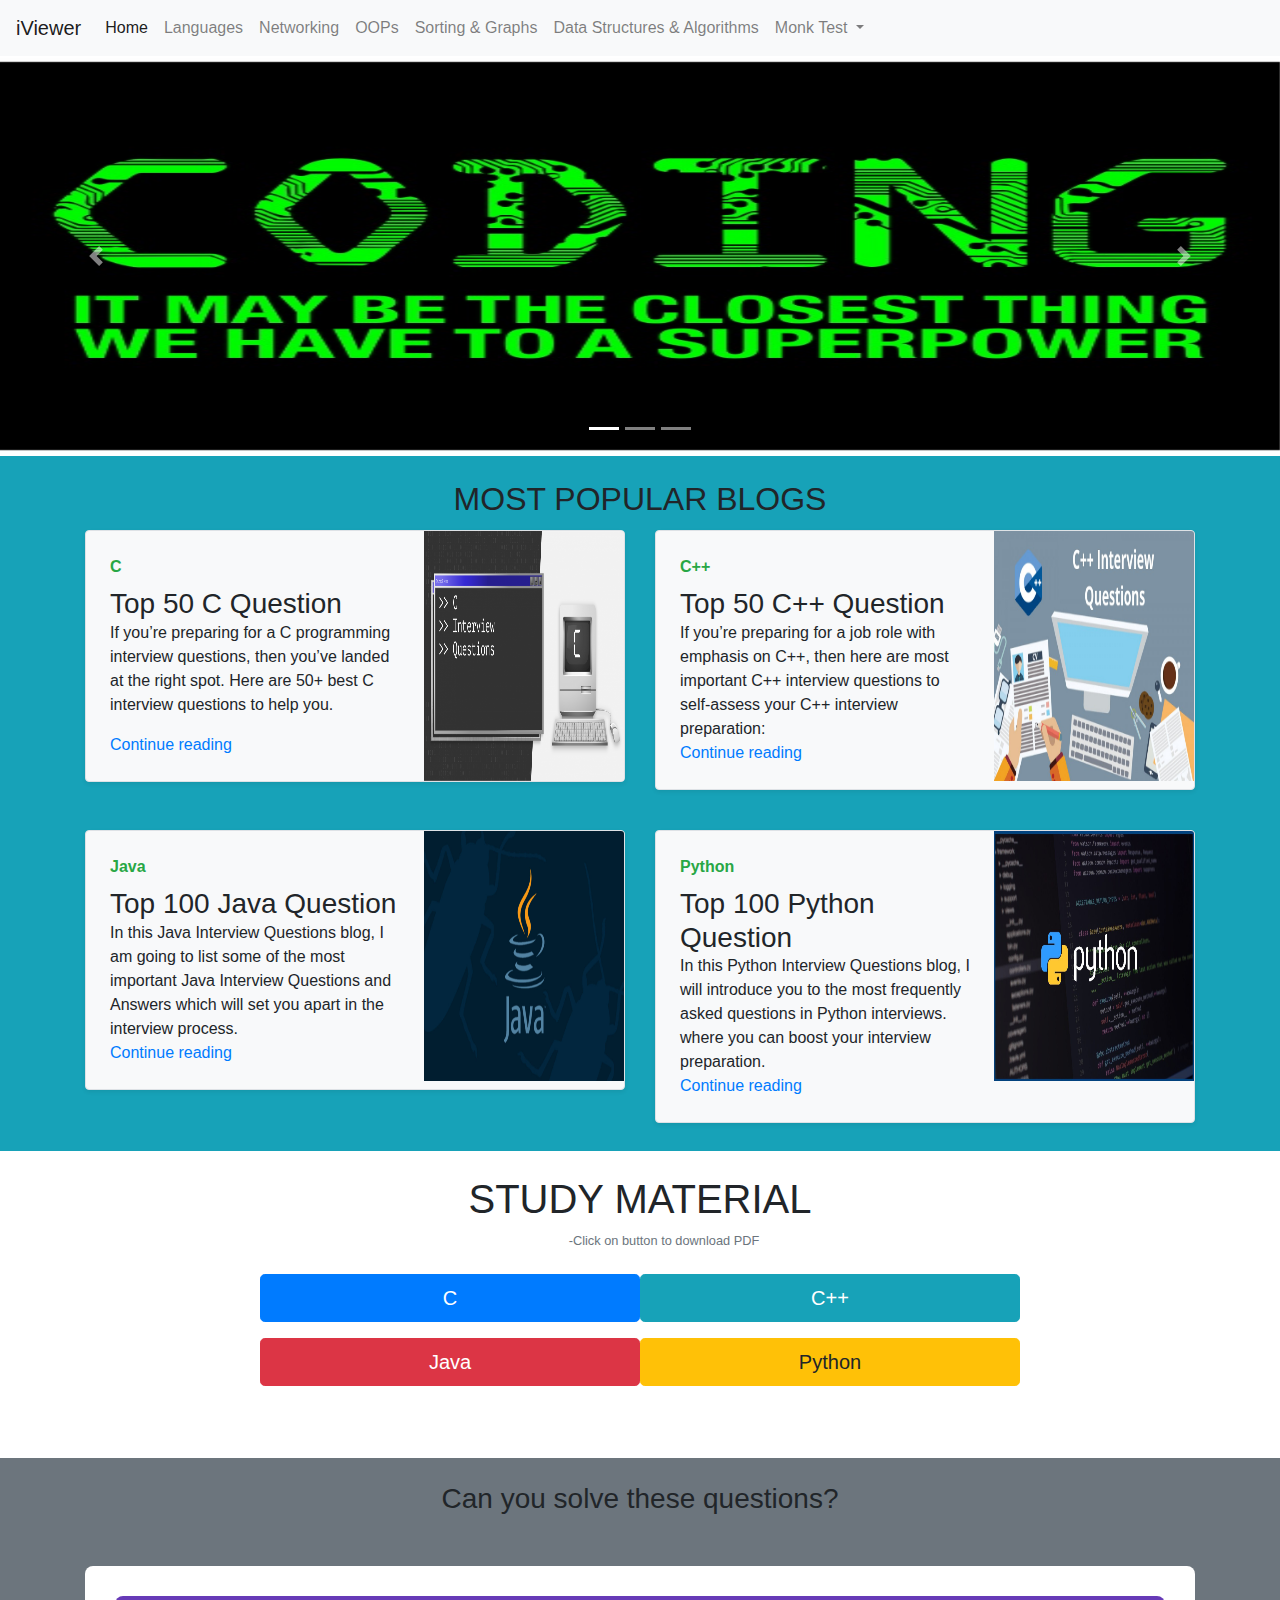
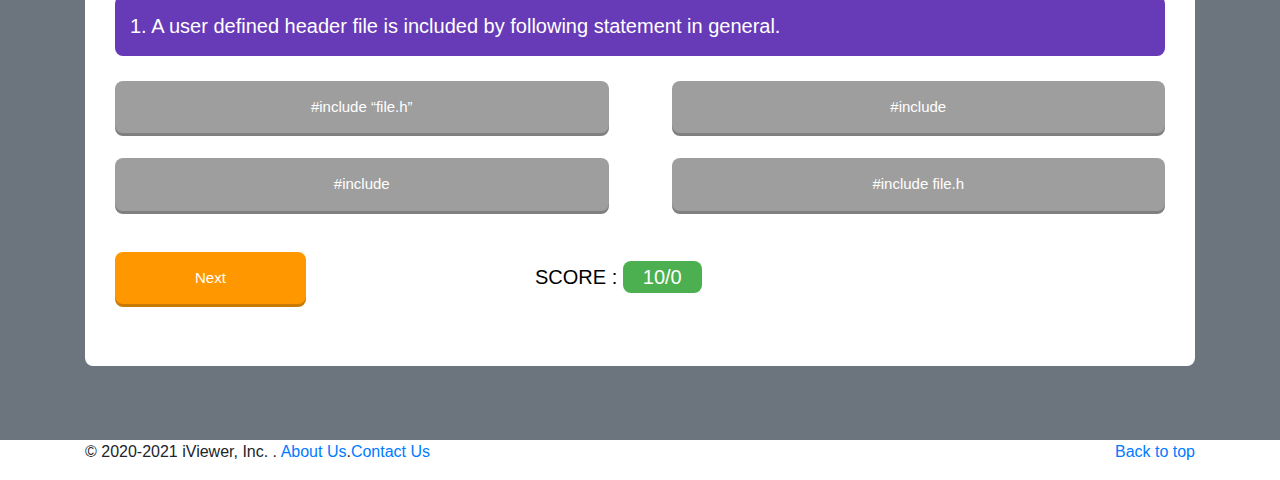
==== index.html @ e98bb6d4 "Initial commit" ====
<!DOCTYPE html>
<html lang="en">

<head>
    <meta charset="UTF-8">
    <meta name="viewport" content="width=device-width, initial-scale=1.0">
    <meta http-equiv="X-UA-Compatible" content="ie=edge">
    <link rel="stylesheet" href="https://cdnjs.cloudflare.com/ajax/libs/twitter-bootstrap/4.5.0/css/bootstrap.min.css">
    <link rel="stylesheet" href="https://cdnjs.cloudflare.com/ajax/libs/font-awesome/5.13.0/css/all.min.css">
    <link rel="stylesheet" href="assets/css/style.css">
    <link rel="stylesheet" href="css/style.css">
    <title>iViewer- Heaven for Interview</title>
    <style>
        div#test {
            padding: 10px 40px 40px 40px;
        }
    </style>
</head>

<body>
    <nav class="navbar navbar-expand-lg navbar-light bg-light sticky-top">
        <a class="navbar-brand" href="index.html">iViewer</a>
        <button class="navbar-toggler" type="button" data-toggle="collapse" data-target="#navbarSupportedContent" aria-controls="navbarSupportedContent" aria-expanded="false" aria-label="Toggle navigation">
            <span class="navbar-toggler-icon"></span>
        </button>

        <div class="collapse navbar-collapse" id="navbarSupportedContent">
            <ul class="navbar-nav mr-auto">
                <li class="nav-item active">
                    <a class="nav-link" href="#">Home<span class="sr-only">(current)</span></a>
                </li>
                <li class="nav-item">
                    <a class="nav-link" href="language.html">Languages</a>
                </li>
                <li class="nav-item">
                    <a class="nav-link" href="networking.html">Networking</a>
                </li>
                <li class="nav-item">
                    <a class="nav-link" href="oops.html">OOPs</a>
                </li>
                <li class="nav-item">
                    <a class="nav-link" href="Sorting&Graphs.html">Sorting & Graphs</a>
                </li>
                <li class="nav-item">
                    <a class="nav-link" href="ds.html">Data Structures & Algorithms</a>
                </li>
                <li class="nav-item dropdown">
                    <a class="nav-link dropdown-toggle" href="#" id="navbarDropdown" role="button" data-toggle="dropdown" aria-haspopup="true" aria-expanded="false">
                        Monk Test
                    </a>
                    <div class="dropdown-menu" aria-labelledby="navbarDropdown">
                        <a class="dropdown-item" href="https://www.cppbuzz.com/c-objective-questions">C</a>
                        <a class="dropdown-item" href="https://www.cppbuzz.com/c++-objective-questions">C++</a>
                        <a class="dropdown-item" href="https://www.cppbuzz.com/python/python-objective-questions">Python</a>
                        <a class="dropdown-item" href="https://www.cppbuzz.com/java/java-objective-questions">Java</a>
                        <a class="dropdown-item" href="https://www.cppbuzz.com/java-script/javascript-interview-questions-and-answers">JavaScript</a>
                        <a class="dropdown-item" href="https://www.w3schools.com/html/html_quiz.asp">HTML</a>
                        <a class="dropdown-item" href="https://www.w3schools.com/css/css_quiz.asp">CSS</a>
                    </div>
                </li>
            </ul>
        </div>
    </nav>
    <div id="carouselExampleIndicators" class="carousel slide" data-ride="carousel">
        <ol class="carousel-indicators">
            <li data-target="#carouselExampleIndicators" data-slide-to="0" class="active"></li>
            <li data-target="#carouselExampleIndicators" data-slide-to="1"></li>
            <li data-target="#carouselExampleIndicators" data-slide-to="2"></li>
        </ol>
        <div class="carousel-inner">
            <div class="carousel-item active">
                <img src="img/coding-superpower.jpg" class="d-block w-100" alt="..." height="400vh" width="100%">
            </div>
            <div class="carousel-item">
                <img src="img/success.jpg" class="d-block w-100" alt="..." height="400vh" width="100%">
            </div>
            <div class="carousel-item">
                <img src="img/talk cheap.jpg" class="d-block w-100" alt="..." height="400vh" width="100%">
            </div>
        </div>
        <a class="carousel-control-prev" href="#carouselExampleIndicators" role="button" data-slide="prev">
            <span class="carousel-control-prev-icon" aria-hidden="true"></span>
            <span class="sr-only">Previous</span>
        </a>
        <a class="carousel-control-next" href="#carouselExampleIndicators" role="button" data-slide="next">
            <span class="carousel-control-next-icon" aria-hidden="true"></span>
            <span class="sr-only">Next</span>
        </a>
    </div>
    <div class="contaner-fluid bg-info">
        <br>
        <h2 class="justify-content-center d-flex">MOST POPULAR BLOGS</h2>
        <div class="container">
            <div class="row mb-2">
                <div class="col-md-6 my-1">
                    <div class="row no-gutters border rounded overflow-hidden flex-md-row mb-4 shadow-sm h-md-250 position-relative bg-light">
                        <div class="col p-4 d-flex flex-column position-static">
                            <strong class="d-inline-block mb-2 text-success">C</strong>
                            <h3 class="mb-0">Top 50 C Question</h3>
                            <p class="card-text mb-auto">If you’re preparing for a C programming interview questions, then you’ve landed at the right spot. Here are 50+ best C interview questions to help you.</p>
                            <a href="https://hackr.io/blog/c-interview-questions" class="stretched-link">Continue reading</a>
                        </div>
                        <div class="col-auto d-none d-lg-block">
                            <img src="img/CLan.png" alt="C-Language Interview" class="bd-placeholder-img" width="200" height="250">
                        </div>
                    </div>
                </div>
                <div class="col-md-6 my-1">
                    <div class="row no-gutters border rounded overflow-hidden flex-md-row mb-4 shadow-sm h-md-250 position-relative bg-light">
                        <div class="col p-4 d-flex flex-column position-static">
                            <strong class="d-inline-block mb-2 text-success">C++</strong>
                            <h3 class="mb-0">Top 50 C++ Question</h3>
                            <p class="mb-auto">If you’re preparing for a job role with emphasis on C++, then here are most important C++ interview questions to self-assess your C++ interview preparation:</p>
                            <a href="https://hackr.io/blog/cpp-interview-questions" class="stretched-link">Continue reading</a>
                        </div>
                        <div class="col-auto d-none d-lg-block">
                            <img src="img/cppLan.jpg" alt="C++ language" class="bd-placeholder-img" width="200" height="250">
                        </div>
                    </div>
                </div>
            </div>
            <div class="row mb-4">
                <div class="col-md-6 my-1">
                    <div class="row no-gutters border rounded overflow-hidden flex-md-row mb-4 shadow-sm h-md-250 position-relative bg-light">
                        <div class="col p-4 d-flex flex-column position-static">
                            <strong class="d-inline-block mb-2 text-success">Java</strong>
                            <h3 class="mb-0">Top 100 Java Question</h3>
                            <p class="card-text mb-auto">In this Java Interview Questions blog, I am going to list some of the most important Java Interview Questions and Answers which will set you apart in the interview process.</p>
                            <a href="https://www.edureka.co/blog/interview-questions/java-interview-questions/" class="stretched-link">Continue reading</a>
                        </div>
                        <div class="col-auto d-none d-lg-block">
                            <img src="img/Java.jpg" alt="C-Language Interview" class="bd-placeholder-img" width="200" height="250">
                        </div>
                    </div>
                </div>
                <div class="col-md-6 my-1">
                    <div class="row no-gutters border rounded overflow-hidden flex-md-row mb-4 shadow-sm h-md-250 position-relative bg-light">
                        <div class="col p-4 d-flex flex-column position-static">
                            <strong class="d-inline-block mb-2 text-success">Python</strong>
                            <h3 class="mb-0">Top 100 Python Question</h3>
                            <p class="mb-auto">In this Python Interview Questions blog, I will introduce you to the most frequently asked questions in Python interviews. where you can boost your interview preparation.</p>
                            <a href="https://www.edureka.co/blog/interview-questions/python-interview-questions/" class="stretched-link">Continue reading</a>
                        </div>
                        <div class="col-auto d-none d-lg-block">
                            <img src="img/python.jpg" alt="C++ language" class="bd-placeholder-img" width="200" height="250">
                        </div>
                    </div>
                </div>
            </div>
        </div>
    </div>
    <div class="container-fluid">
        <h1 class="justify-content-center d-flex">STUDY MATERIAL</h1>
        <small class="text-muted d-flex justify-content-center ml-5">-Click on button to download PDF</small>
        <div class="container mt-4">
            <div class="row justify-content-center my-3">
                <button type="button" class="btn btn-lg btn-primary col-md-4" onclick="window.open('PDF/object-oriented-programming-in-c.pdf')">C</button>
                <button type="button" class="btn btn-lg btn-info col-md-4" onclick="window.open('PDF/Object Oriented Programming Using C++ Lecture Notes.pdf')">C++</button>
            </div>
            <div class="row justify-content-center">
                <button type="button" class="btn btn-lg btn-danger col-md-4" onclick="window.open('PDF/java-a-guide-to-java-8.pdf')">Java</button>
                <button type="button" class="btn btn-lg btn-warning col-md-4" onclick="window.open('PDF/python study.pdf')">Python</button>
            </div>
        </div>
    </div>
    <br>
    <br>
    <br>
    <div class="container-fluid bg-secondary">
        <br>
        <div class="container">
            <h3 class="d-flex justify-content-center">Can you solve these questions?</h3>
            <div class="quiz_wrapper">
                <div class="question" id="questionBox">
                </div>
                <div class="options">
                    <ul id="ul">
                        <li id="op1" onclick="button(this)"></li>
                        <li id="op2" onclick="button(this)"></li>
                        <li id="op3" onclick="button(this)"></li>
                        <li id="op4" onclick="button(this)"></li>
                    </ul>
                </div>
                <div class="score">
                    <div class="next">
                        <button type="button" onclick="next()" id="button">Next</button>
                    </div>
                    <div class="score-card">
                        Score : <span id="scoreCard">0</span>
                    </div>
                </div>
            </div>
        </div>
        <br>
    </div>
    </div>
    <footer class="container">
        <p class="float-right"><a href="#carouselExampleIndicators">Back to top</a></p>
        <p>&copy; 2020-2021 iViewer, Inc. . <a href="about.html">About Us</a>.<a href="contact.html">Contact Us</a></p>
    </footer>
    <script src="https://cdnjs.cloudflare.com/ajax/libs/jquery/3.5.1/jquery.slim.min.js"></script>
    <script src="https://cdnjs.cloudflare.com/ajax/libs/popper.js/1.16.1/umd/popper.min.js"></script>
    <script src="https://cdnjs.cloudflare.com/ajax/libs/twitter-bootstrap/4.5.0/js/bootstrap.min.js"></script>
    <script src="js/main.js"></script>
</body>

</html>
---- css/style.css ----
.quiz_wrapper {
    height: 400px;
    width: 100%;
    background-color: white;
    margin: 50px auto;
    border-radius: 8px;
    padding: 30px;
}

.quiz_wrapper .question {
    padding: 15px;
    background-color: #673ab7;
    border-radius: 8px;
    color: #ffffff;
    font-size: 20px;
    float: left;
    width: 100%;
}

.quiz_wrapper .options {
    float: left;
    width: 100%;
}

.quiz_wrapper .options ul {
    list-style: none;
    padding: 0px;
    display: flex;
    justify-content: space-between;
    flex-wrap: wrap;
}

.quiz_wrapper .options ul li {
    display: inline-block;
    background-color: #9e9e9e;
    width: 47%;
    padding: 15px;
    border-radius: 8px;
    margin-top: 25px;
    font-size: 15px;
    color: #ffffff;
    box-shadow: 0px 3px 0px grey;
    cursor: pointer;
    outline: none;
    text-align: center;
}

.quiz_wrapper .options ul li:active {
    box-shadow: 0px 3px 0px transparent;
}

.quiz_wrapper .options ul li.correct {
    background-color: #0fd40f;
    box-shadow: 0px 3px 0px #03a503;
}

.quiz_wrapper .options ul li.wrong {
    background-color: #e91e1e;
    box-shadow: 0px 3px 0px #cb0b0b;
}

.quiz_wrapper .score {
    float: left;
    width: 100%;
    padding: 25px 0px;
}

.quiz_wrapper .score .next {
    width: 40%;
    float: left;
}

.quiz_wrapper .score .next button {
    padding: 15px 80px;
    color: white;
    background-color: #ff9800;
    border: none;
    border-radius: 8px;
    font-size: 15px;
    cursor: pointer;
    box-shadow: 0px 3px 0px #c97a06;
    outline: none;
}

.quiz_wrapper .score .next button:active {
    box-shadow: 0px 3px 0px transparent;
}

.quiz_wrapper .score .score-card {
    width: 40%;
    float: left;
}

.quiz_wrapper .score .score-card {
    font-size: 20px;
    color: black;
    line-height: 50px;
    text-transform: uppercase;
}

.quiz_wrapper .score .score-card span {
    background-color: #4caf50;
    padding: 5px 20px;
    border-radius: 8px;
    color: #ffffff;
}

@media only screen and (max-width: 667px) {
    .quiz_wrapper .score .next .button {
        padding: 10px 109px;
    }
    .quiz_wrapper .score .score-card {
        line-height: 100px;
        width: 74%;
    }
    .quiz_wrapper {
        height: 85vh;
        width: 100%;
    }
}
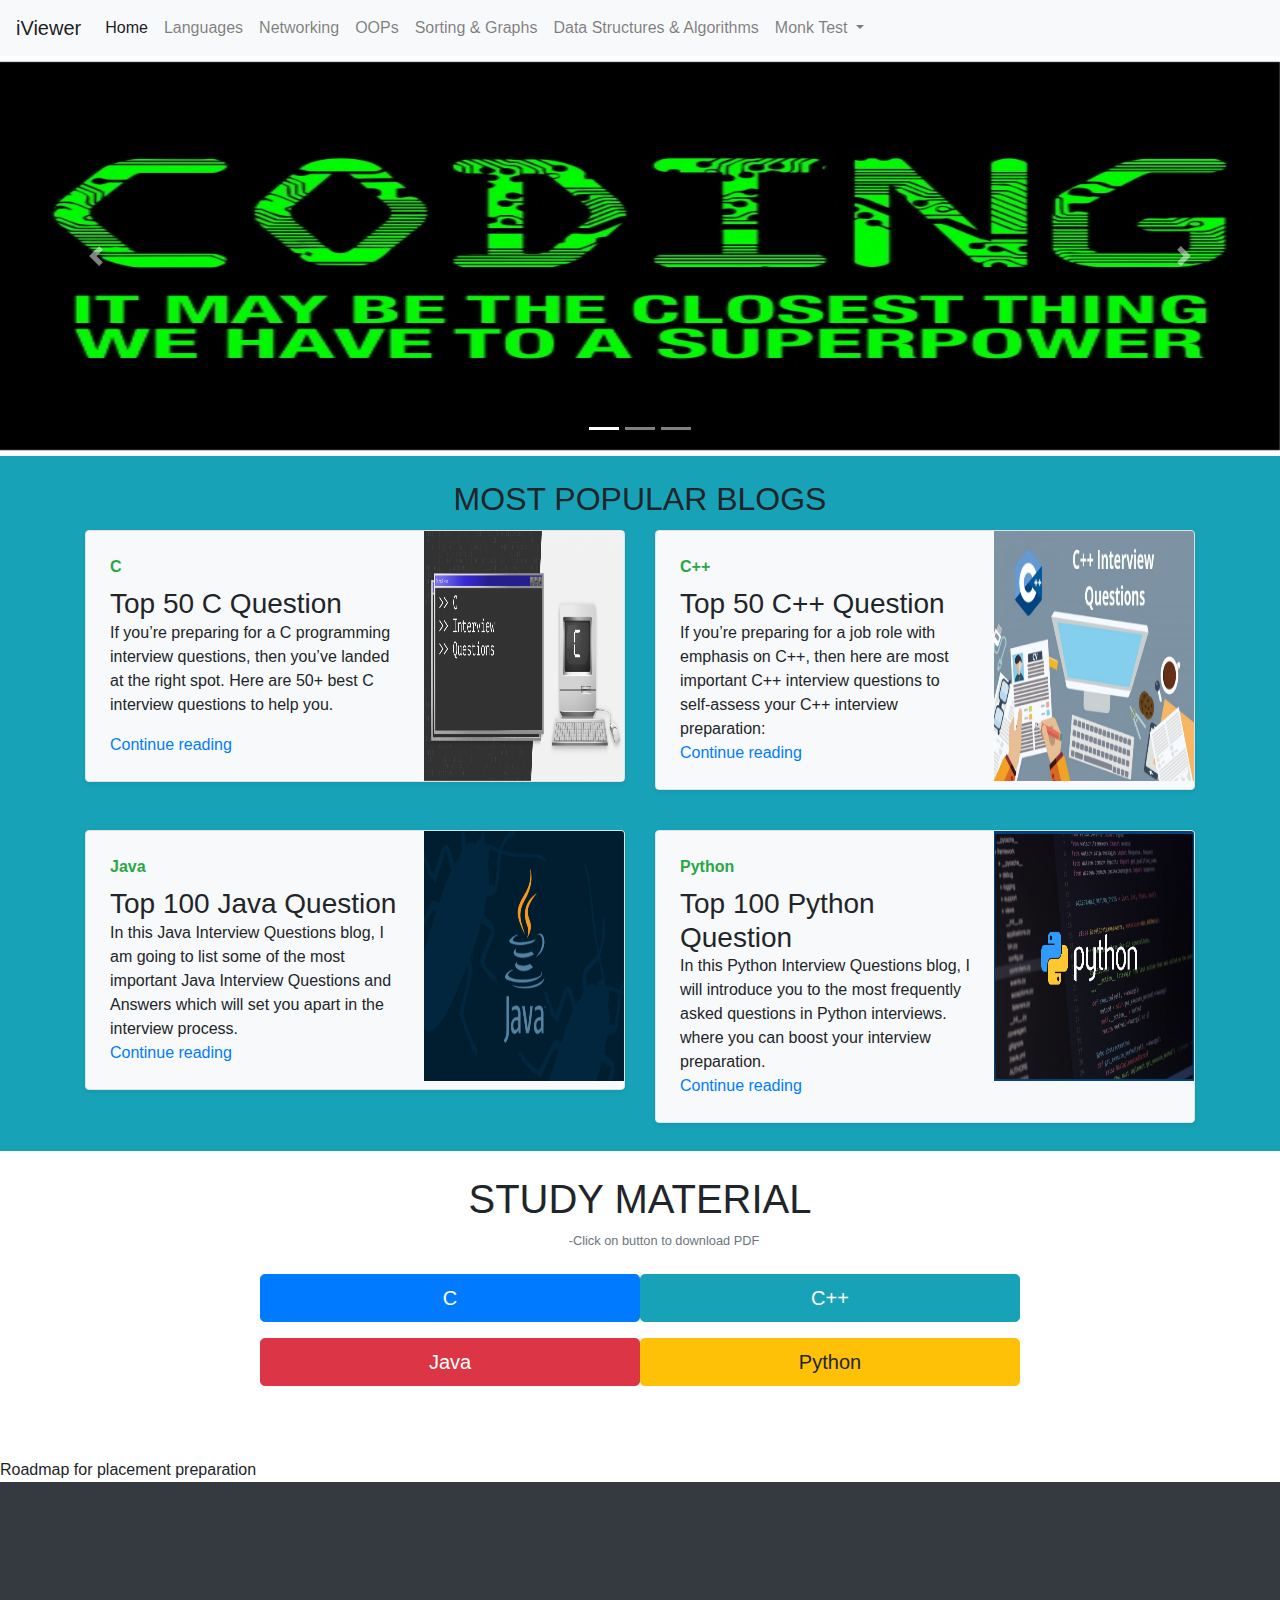
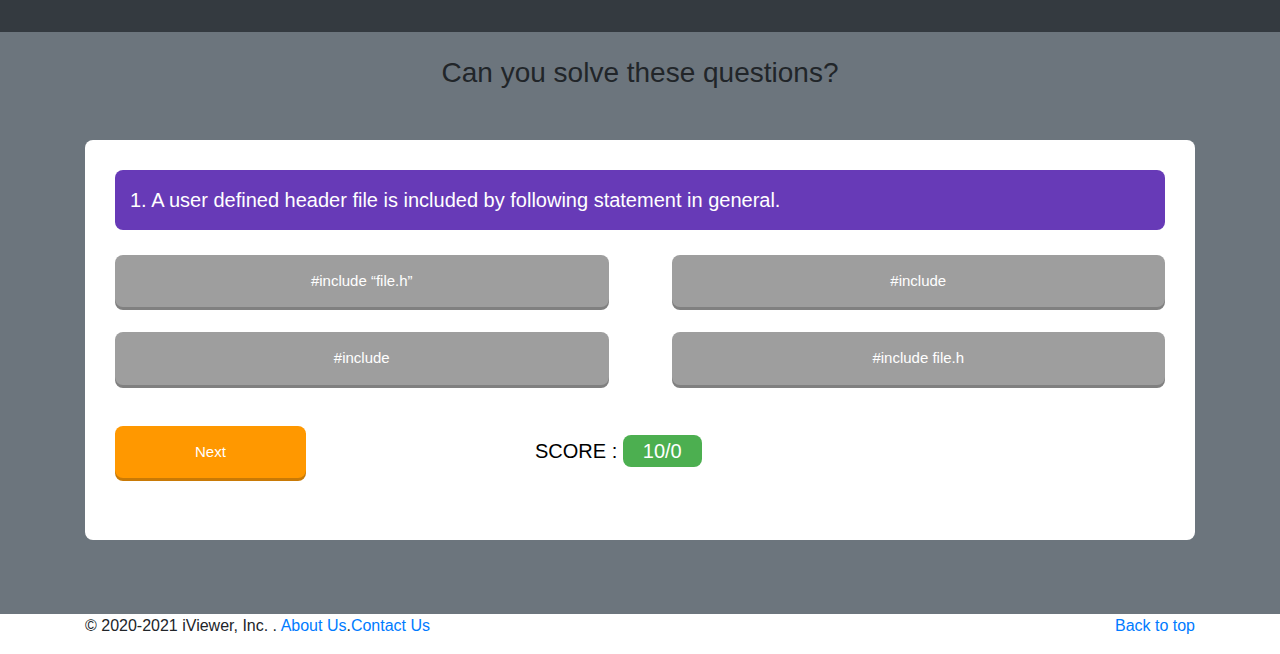
==== commit 19132e71: "Update index.html" ====
--- a/index.html
+++ b/index.html
@@ -9,6 +9,7 @@
     <link rel="stylesheet" href="https://cdnjs.cloudflare.com/ajax/libs/font-awesome/5.13.0/css/all.min.css">
     <link rel="stylesheet" href="assets/css/style.css">
     <link rel="stylesheet" href="css/style.css">
+    <link rel="stylesheet" href="https://stackpath.bootstrapcdn.com/bootstrap/4.4.1/css/bootstrap.min.css" integrity="sha384-Vkoo8x4CGsO3+Hhxv8T/Q5PaXtkKtu6ug5TOeNV6gBiFeWPGFN9MuhOf23Q9Ifjh" crossorigin="anonymous">
     <title>iViewer- Heaven for Interview</title>
     <style>
         div#test {
@@ -166,6 +167,12 @@
     <br>
     <br>
     <br>
+     Roadmap for placement preparation
+    <div class="container-fluid bg-dark justify-content-center d-flex">
+       
+    <iframe style="border:none" max-width="60%" max-height="450" src="https://whimsical.com/embed/14qC8Nr3dhY3Leyn5KwabC"></iframe>
+        <br>
+    </div>
     <div class="container-fluid bg-secondary">
         <br>
         <div class="container">
@@ -204,4 +211,4 @@
     <script src="js/main.js"></script>
 </body>
 
-</html>+</html>
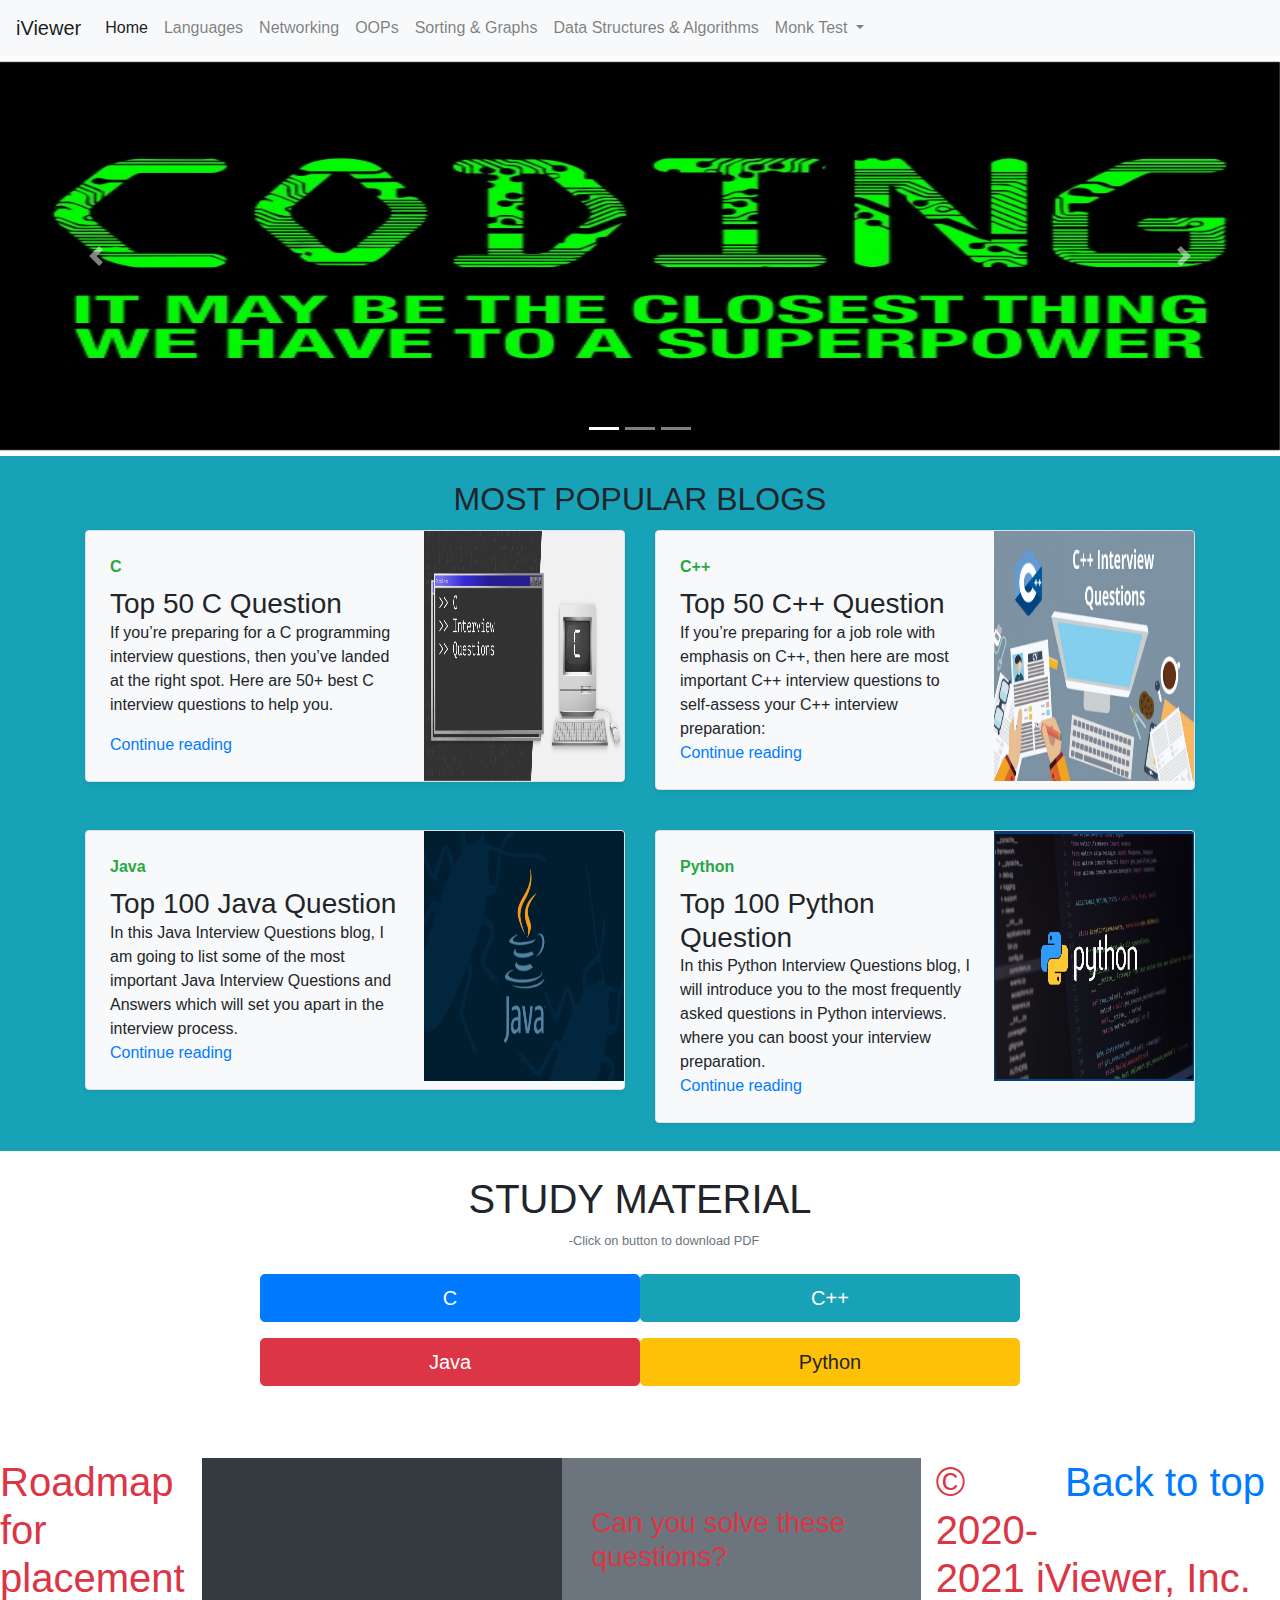
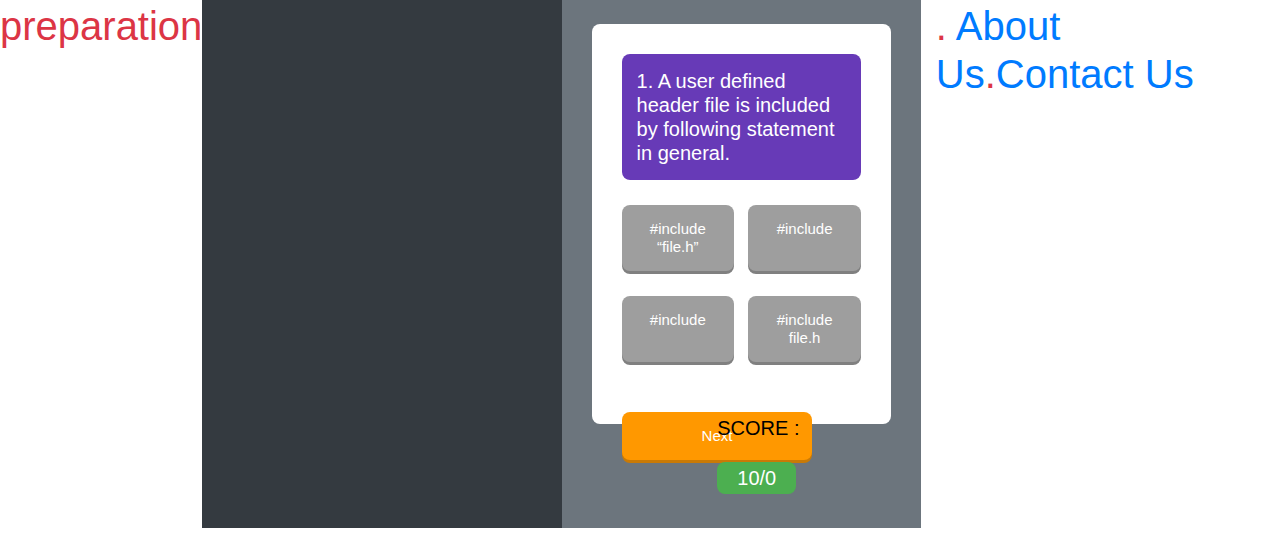
==== commit 69dacba5: "Update index.html" ====
--- a/index.html
+++ b/index.html
@@ -167,10 +167,10 @@
     <br>
     <br>
     <br>
-     Roadmap for placement preparation
+     <h1 class="d-flex justify-content-center text-danger">Roadmap for placement preparation
     <div class="container-fluid bg-dark justify-content-center d-flex">
        
-    <iframe style="border:none" max-width="60%" max-height="450" src="https://whimsical.com/embed/14qC8Nr3dhY3Leyn5KwabC"></iframe>
+    <iframe style="border:none" max-width="100%" max-height="750" src="https://whimsical.com/embed/14qC8Nr3dhY3Leyn5KwabC"></iframe>
         <br>
     </div>
     <div class="container-fluid bg-secondary">
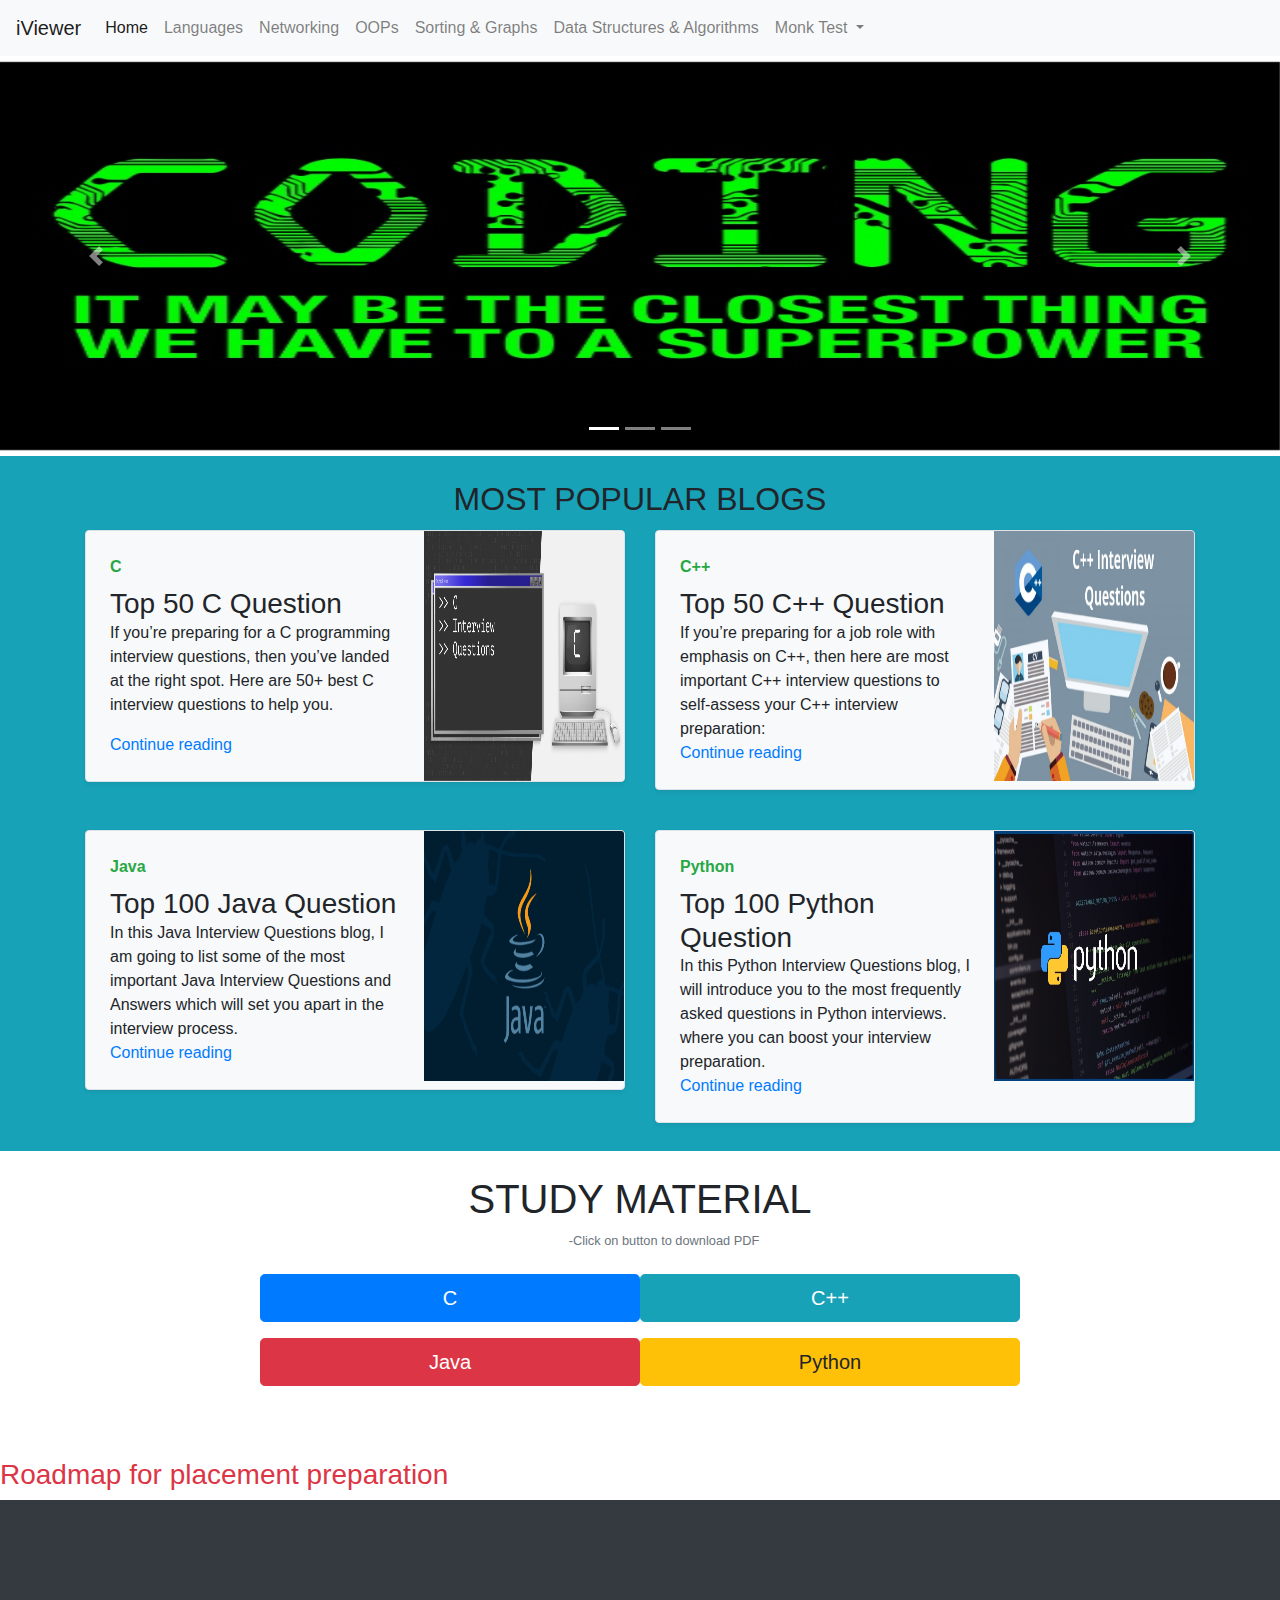
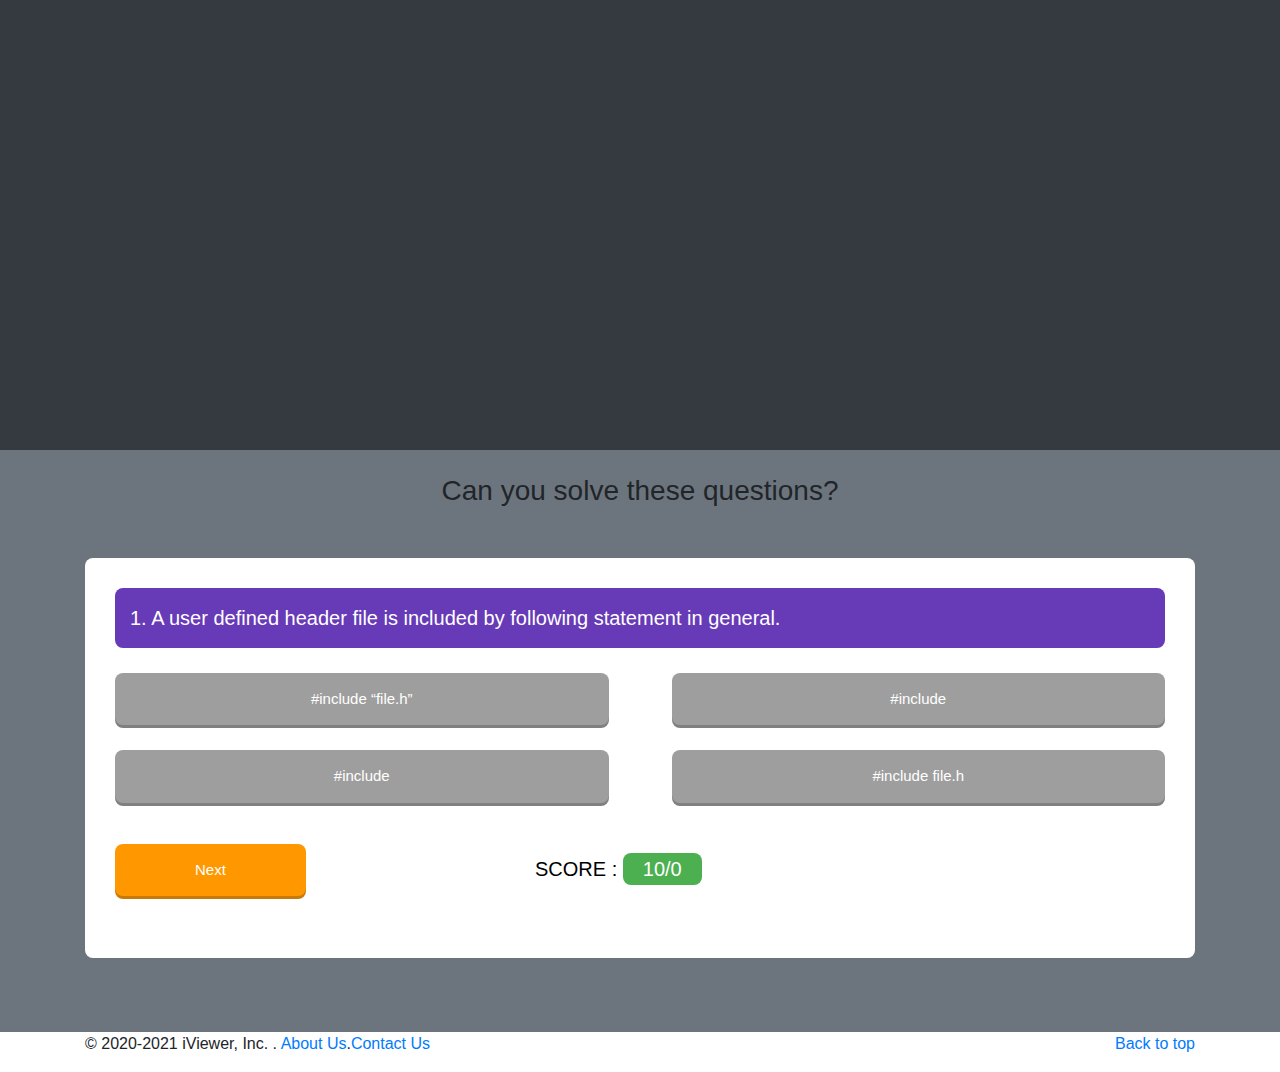
==== commit f7a8ac08: "Merge pull request #1 from saurabhsharma104/patch-1" ====
--- a/index.html
+++ b/index.html
@@ -167,11 +167,13 @@
     <br>
     <br>
     <br>
-     <h1 class="d-flex justify-content-center text-danger">Roadmap for placement preparation
+    <h3 class="justify-content-center text-danger">Roadmap for placement preparation</h3>
     <div class="container-fluid bg-dark justify-content-center d-flex">
-       
-    <iframe style="border:none" max-width="100%" max-height="750" src="https://whimsical.com/embed/14qC8Nr3dhY3Leyn5KwabC"></iframe>
-        <br>
+    <iframe style="border:none" max-width="25%" height="550" src="https://whimsical.com/embed/14qC8Nr3dhY3Leyn5KwabC"></iframe>
+    <iframe style="border:none" max-width="25%" height="550" src="https://whimsical.com/embed/Q5Eko8fLLZZhMMYWgtsPD4"></iframe>
+     <iframe style="border:none" max-width="25%" height="550" src="https://whimsical.com/embed/8NN72vuyqAbb95oaEoSzCn"></iframe>
+     <iframe style="border:none" max-width="25%" height="550" src="https://whimsical.com/embed/GeaRMSWME9gsidDrS3CRBg"></iframe>
+     <br>
     </div>
     <div class="container-fluid bg-secondary">
         <br>
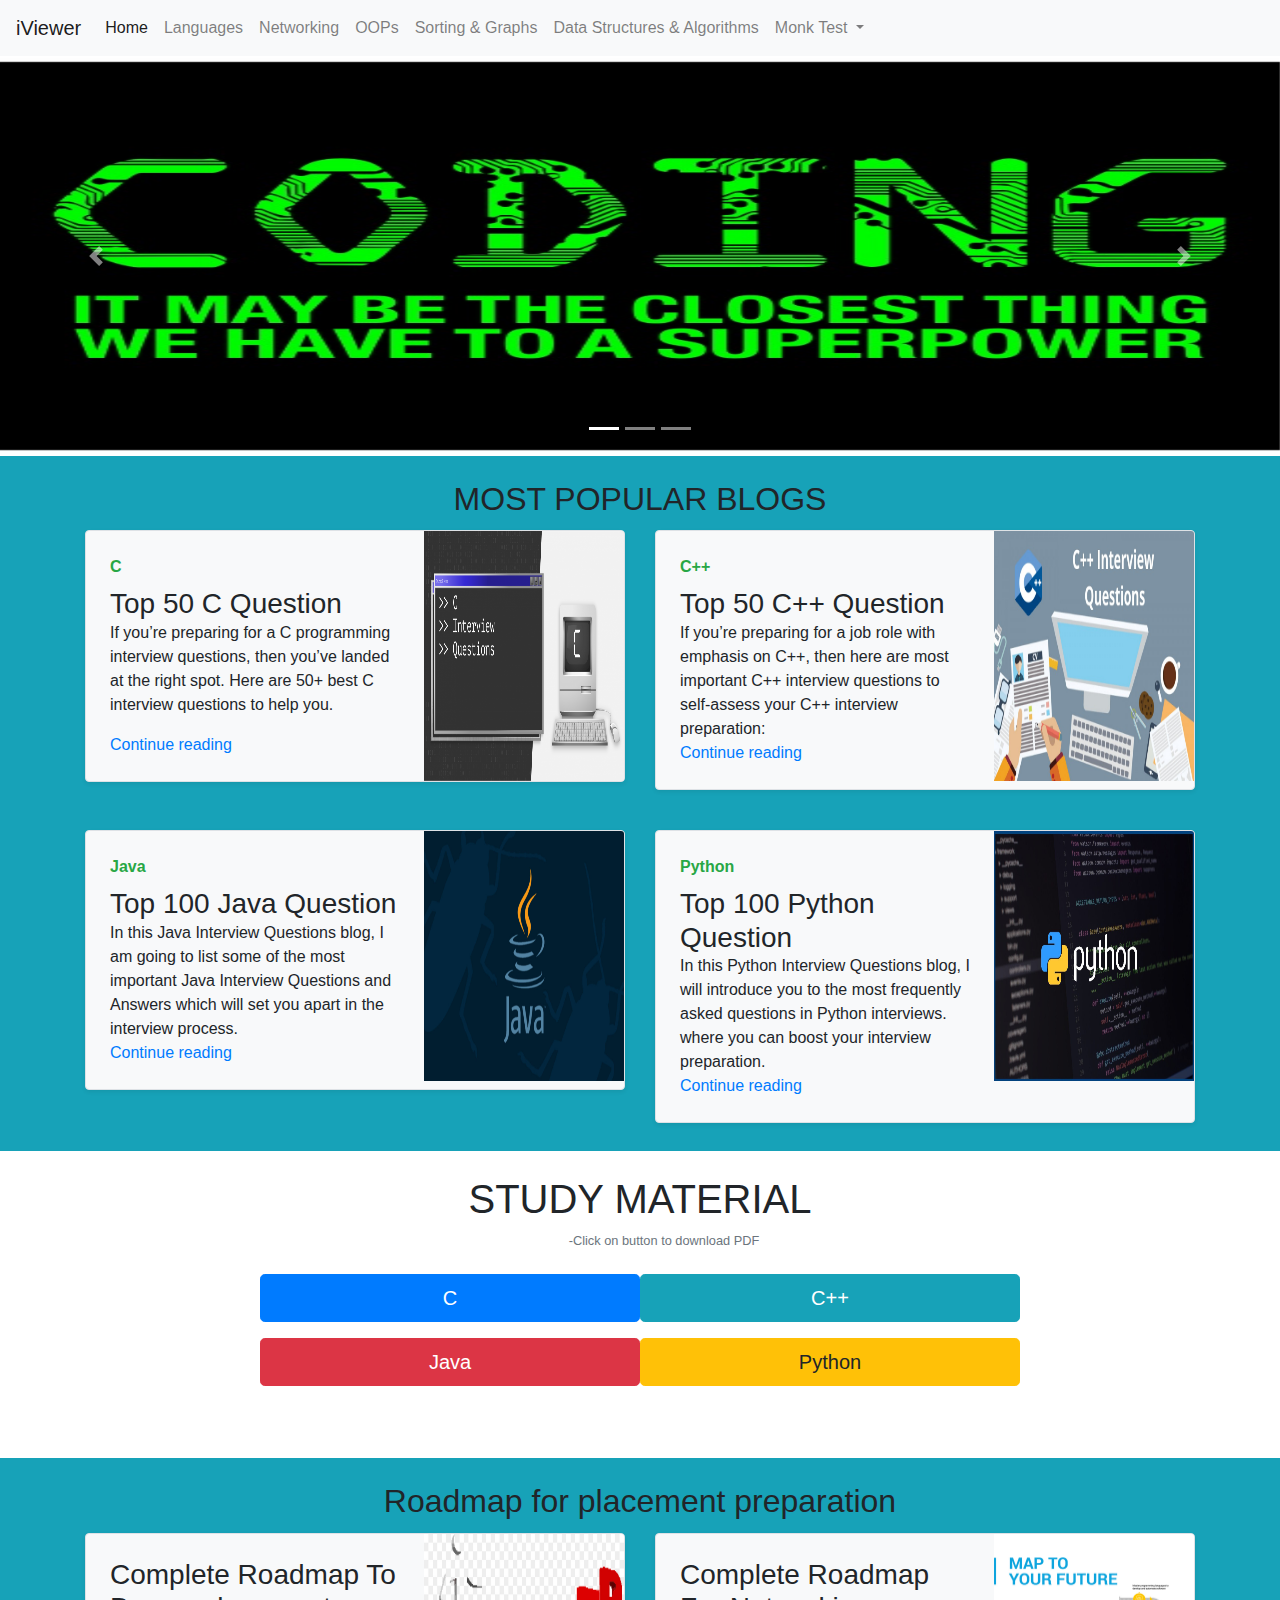
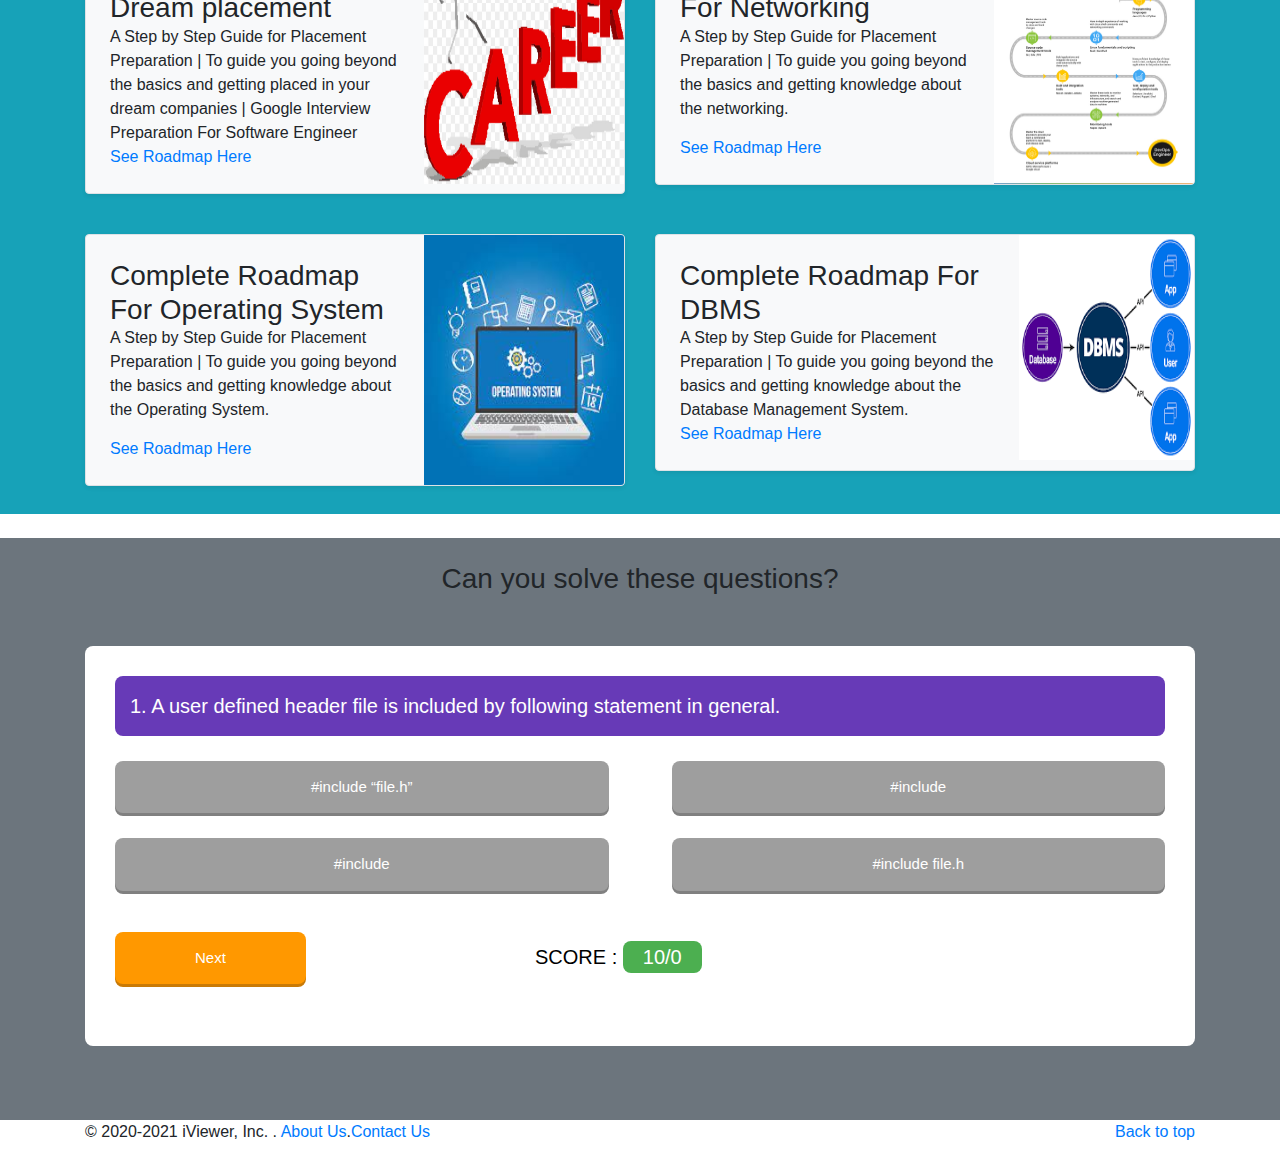
==== commit efae0b37: "Merge pull request #5 from saurabhsharma104/patch-3" ====
--- a/index.html
+++ b/index.html
@@ -1,3 +1,4 @@
+
 <!DOCTYPE html>
 <html lang="en">
 
@@ -167,13 +168,74 @@
     <br>
     <br>
     <br>
-    <h3 class="justify-content-center text-danger">Roadmap for placement preparation</h3>
-    <div class="container-fluid bg-dark justify-content-center d-flex">
-    <iframe style="border:none" max-width="25%" height="550" src="https://whimsical.com/embed/14qC8Nr3dhY3Leyn5KwabC"></iframe>
-    <iframe style="border:none" max-width="25%" height="550" src="https://whimsical.com/embed/Q5Eko8fLLZZhMMYWgtsPD4"></iframe>
-     <iframe style="border:none" max-width="25%" height="550" src="https://whimsical.com/embed/8NN72vuyqAbb95oaEoSzCn"></iframe>
-     <iframe style="border:none" max-width="25%" height="550" src="https://whimsical.com/embed/GeaRMSWME9gsidDrS3CRBg"></iframe>
-     <br>
+    <div class="contaner-fluid bg-info">
+        <br>
+        <h2 class="justify-content-center d-flex">Roadmap for placement preparation</h2>
+        <div class="container">
+            <div class="row mb-2">
+                <div class="col-md-6 my-1">
+                    <div class="row no-gutters border rounded overflow-hidden flex-md-row mb-4 shadow-sm h-md-250 position-relative bg-light">
+                        <div class="col p-4 d-flex flex-column position-static">
+                            
+                            <h3 class="mb-0">Complete Roadmap To Dream placement</h3>
+                            <p class="card-text mb-auto">A Step by Step Guide for Placement Preparation | To guide you going beyond the basics and getting placed in your dream companies | Google Interview Preparation For Software Engineer</p>
+                            <a href="https://whimsical.com/embed/14qC8Nr3dhY3Leyn5KwabC" class="stretched-link">See Roadmap Here</a>
+                        </div>
+                        <div class="col-auto d-none d-lg-block">
+                            <img src="img/career.jpg" alt="Dream placement" class="bd-placeholder-img" width="200" height="250">
+                        </div>
+                    </div>
+                </div>
+                <div class="col-md-6 my-1">
+                    <div class="row no-gutters border rounded overflow-hidden flex-md-row mb-4 shadow-sm h-md-250 position-relative bg-light">
+                        <div class="col p-4 d-flex flex-column position-static">
+                            
+                            <h3 class="mb-0">Complete Roadmap For Networking</h3>
+                            <p class="mb-auto">A Step by Step Guide for Placement Preparation |
+                                 To guide you going beyond the basics and getting 
+                                knowledge about the networking.</p>
+                            <a href="https://whimsical.com/embed/GeaRMSWME9gsidDrS3CRBg" class="stretched-link">See Roadmap Here</a>
+                        </div>
+                        <div class="col-auto d-none d-lg-block">
+                            <img src="img/network.jpg" alt="Networking" class="bd-placeholder-img" width="200" height="250">
+                        </div>
+                    </div>
+                </div>
+            </div>
+            <div class="row mb-4">
+                <div class="col-md-6 my-1">
+                    <div class="row no-gutters border rounded overflow-hidden flex-md-row mb-4 shadow-sm h-md-250 position-relative bg-light">
+                        <div class="col p-4 d-flex flex-column position-static">
+                
+                            <h3 class="mb-0">Complete Roadmap For Operating System</h3>
+                            <p class="card-text mb-auto">A Step by Step Guide for Placement Preparation |
+                                To guide you going beyond the basics and getting 
+                               knowledge about the Operating System.</p>
+                            <a href="https://whimsical.com/embed/Q5Eko8fLLZZhMMYWgtsPD4" class="stretched-link">See Roadmap Here</a>
+                        </div>
+                        <div class="col-auto d-none d-lg-block">
+                            
+                            <img src="img/os.jpg" alt="Operating System" class="bd-placeholder-img" width="200" height="250">
+                        </div>
+                    </div>
+                </div>
+                <div class="col-md-6 my-1">
+                    <div class="row no-gutters border rounded overflow-hidden flex-md-row mb-4 shadow-sm h-md-250 position-relative bg-light">
+                        <div class="col p-4 d-flex flex-column position-static">
+                            
+                            <h3 class="mb-0">Complete Roadmap For DBMS</h3>
+                            <p class="mb-auto">A Step by Step Guide for Placement Preparation |
+                                To guide you going beyond the basics and getting 
+                               knowledge about the Database Management System.</p>
+                            <a href="https://whimsical.com/embed/8NN72vuyqAbb95oaEoSzCn" class="stretched-link">See Roadmap Here</a>
+                        </div>
+                        <div class="col-auto d-none d-lg-block">
+                            <img src="img/db.png" alt="DBMS" class="bd-placeholder-img" width="175" height="225">
+                        </div>
+                    </div>
+                </div>
+            </div>
+        </div>
     </div>
     <div class="container-fluid bg-secondary">
         <br>
